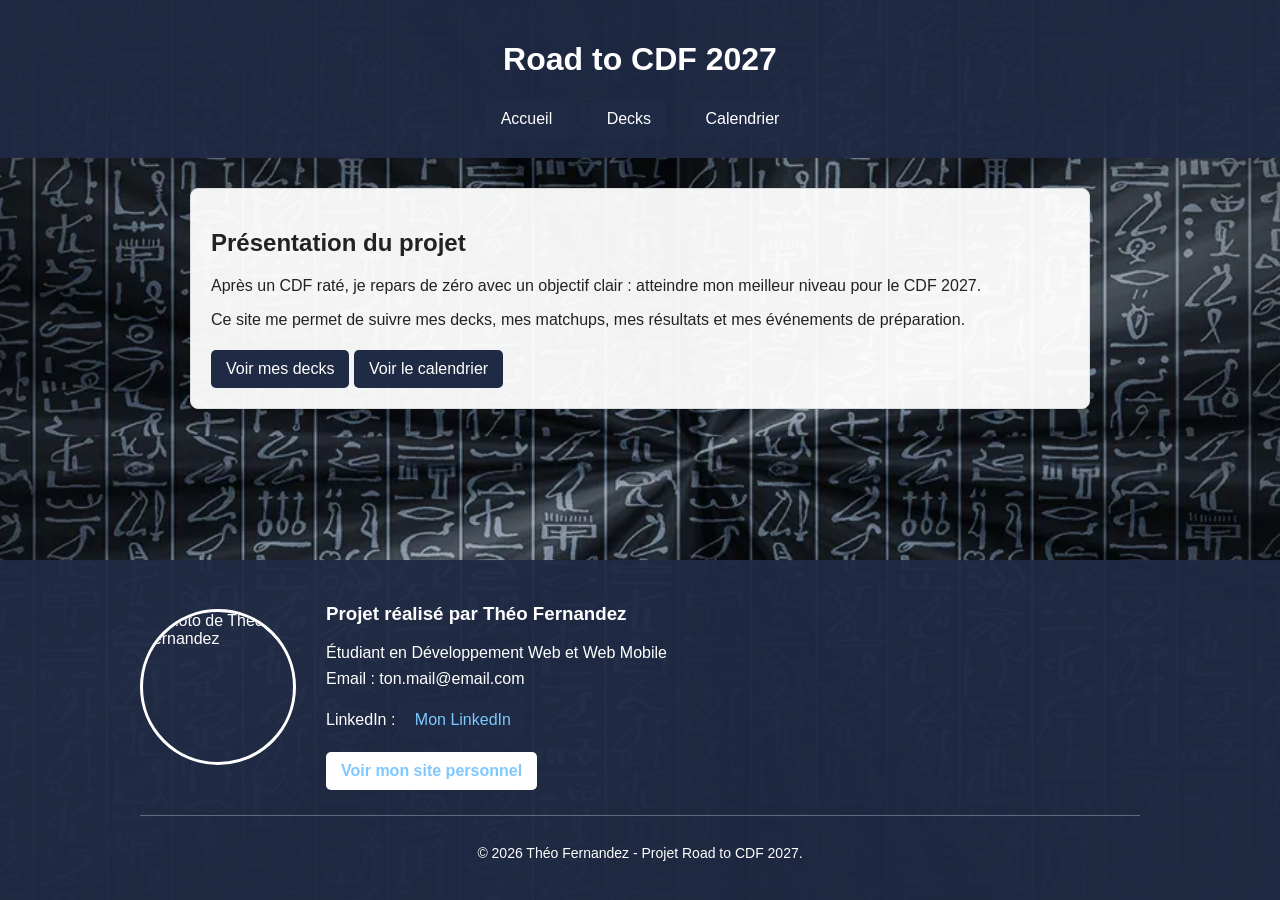
==== index.html @ 3c42f7db "Version finale des pages principales" ====
<!DOCTYPE html>
<html lang="fr">
<head>
  <meta charset="UTF-8">
  <meta name="viewport" content="width=device-width, initial-scale=1.0">
  <title>Road to CDF 2027</title>
  <link rel="stylesheet" href="css/style.css">
</head>
<body>

<header>
  <h1>Road to CDF 2027</h1>
  <nav>
    <a href="index.html">Accueil</a>
    <a href="roadmap.html">Decks</a>
    <a href="events.html">Calendrier</a>
  </nav>
</header>

<main>
  <section>
    <h2>Présentation du projet</h2>
    <p>
      Après un CDF raté, je repars de zéro avec un objectif clair :
      atteindre mon meilleur niveau pour le CDF 2027.
    </p>
    <p>
      Ce site me permet de suivre mes decks, mes matchups, mes résultats
      et mes événements de préparation.
    </p>

    <a href="roadmap.html">Voir mes decks</a>
    <a href="events.html">Voir le calendrier</a>
  </section>
</main>

<footer>
  <div class="footer-content">
    <img src="img/photo-profil.jpg" alt="Photo de Théo Fernandez" class="profile-picture">

    <div class="footer-info">
      <h3>Projet réalisé par Théo Fernandez</h3>
      <p>Étudiant en Développement Web et Web Mobile</p>
      <p>Email : ton.mail@email.com</p>
      <p>LinkedIn : <a href="#" target="_blank">Mon LinkedIn</a></p>
      <a href="#" target="_blank" class="portfolio-button">Voir mon site personnel</a>
    </div>
  </div>

  <div class="footer-bottom">
    <p>© 2026 Théo Fernandez - Projet Road to CDF 2027.</p>
  </div>
</footer>

</body>
</html>
---- css/style.css ----
html,
body {
  height: 100%;
}

body {
  margin: 0;
  font-family: Arial, sans-serif;
  background-image: url("../img/WCQ-hero-banner.webp");
  background-size: cover;
  background-position: center;
  background-attachment: fixed;
  color: #222;
  display: flex;
  flex-direction: column;
  min-height: 100vh;
}

header {
  background-color: rgba(31, 42, 68, 0.95);
  color: white;
  padding: 20px;
  text-align: center;
}

nav a {
  color: white;
  margin: 0 10px;
  text-decoration: none;
}

nav a:hover {
  text-decoration: underline;
}

main {
  max-width: 900px;
  width: 100%;
  margin: auto;
  padding: 30px 20px;
  flex: 1;
}

section {
  background-color: rgba(255, 255, 255, 0.95);
  padding: 20px;
  margin-bottom: 20px;
  border-radius: 8px;
  border: 1px solid #ddd;
}

a,
button {
  background-color: #1f2a44;
  color: white;
  border: none;
  padding: 10px 15px;
  text-decoration: none;
  border-radius: 5px;
  cursor: pointer;
  display: inline-block;
  margin-top: 5px;
}

button:hover,
a:hover {
  background-color: #33466f;
}

form {
  display: flex;
  flex-direction: column;
  gap: 10px;
  margin-bottom: 20px;
}

input,
select,
textarea {
  padding: 10px;
  border: 1px solid #ccc;
  border-radius: 5px;
}

textarea {
  min-height: 80px;
}

progress {
  width: 100%;
  height: 20px;
}

.card,
.deck-card,
.event-card {
  background-color: #f9f9f9;
  border-left: 5px solid #1f2a44;
  padding: 15px;
  margin-top: 15px;
  border-radius: 5px;
}

.green {
  background-color: #d4edda;
  color: #155724;
  padding: 10px;
  border-radius: 5px;
}

.red {
  background-color: #f8d7da;
  color: #721c24;
  padding: 10px;
  border-radius: 5px;
}

footer {
  background-color: rgba(31, 42, 68, 0.95);
  color: white;
  padding: 25px;
  margin-top: auto;
}

.footer-content {
  max-width: 1000px;
  margin: auto;
  display: flex;
  align-items: center;
  gap: 30px;
}

.profile-picture {
  width: 150px;
  height: 150px;
  border-radius: 50%;
  object-fit: cover;
  flex-shrink: 0;
  border: 3px solid white;
}

.footer-info {
  flex: 1;
}

.footer-info p {
  margin: 8px 0;
}

.footer-info a {
  color: #7ec8ff;
}

.portfolio-button {
  background-color: white;
  color: #1f2a44;
  font-weight: bold;
}

.footer-bottom {
  max-width: 1000px;
  margin: 25px auto 0;
  padding-top: 15px;
  border-top: 1px solid rgba(255, 255, 255, 0.3);
  text-align: center;
  font-size: 14px;
}

@media screen and (max-width: 600px) {
  nav a {
    display: block;
    margin: 10px 0;
  }

  .footer-content {
    flex-direction: column;
    text-align: center;
  }

  .profile-picture {
    width: 120px;
    height: 120px;
  }
}
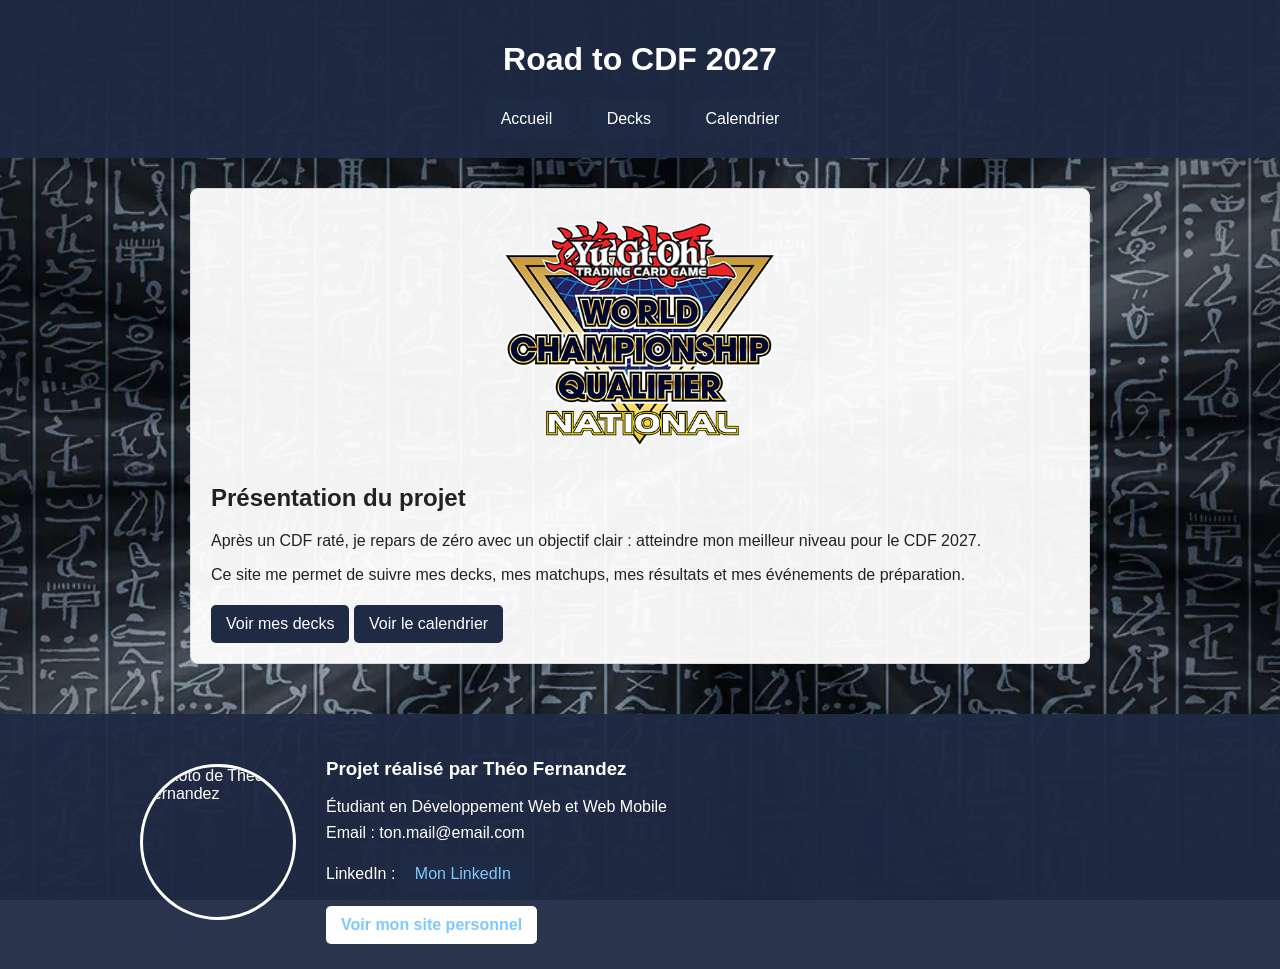
==== commit 719bc130: "Ajout du logo WCQ sur la page accueil" ====
--- a/index.html
+++ b/index.html
@@ -19,19 +19,27 @@
 
 <main>
   <section>
-    <h2>Présentation du projet</h2>
-    <p>
-      Après un CDF raté, je repars de zéro avec un objectif clair :
-      atteindre mon meilleur niveau pour le CDF 2027.
-    </p>
-    <p>
-      Ce site me permet de suivre mes decks, mes matchups, mes résultats
-      et mes événements de préparation.
-    </p>
+  <img
+    src="img/WCQ-Nationals_430x360.png"
+    alt="Logo World Championship Qualifier National Yu-Gi-Oh!"
+    class="index-logo"
+  >
 
-    <a href="roadmap.html">Voir mes decks</a>
-    <a href="events.html">Voir le calendrier</a>
-  </section>
+  <h2>Présentation du projet</h2>
+
+  <p>
+    Après un CDF raté, je repars de zéro avec un objectif clair :
+    atteindre mon meilleur niveau pour le CDF 2027.
+  </p>
+
+  <p>
+    Ce site me permet de suivre mes decks, mes matchups, mes résultats
+    et mes événements de préparation.
+  </p>
+
+  <a href="roadmap.html">Voir mes decks</a>
+  <a href="events.html">Voir le calendrier</a>
+</section>
 </main>
 
 <footer>
@@ -46,10 +54,6 @@
       <a href="#" target="_blank" class="portfolio-button">Voir mon site personnel</a>
     </div>
   </div>
-
-  <div class="footer-bottom">
-    <p>© 2026 Théo Fernandez - Projet Road to CDF 2027.</p>
-  </div>
 </footer>
 
 </body>
--- a/css/style.css
+++ b/css/style.css
@@ -2,7 +2,12 @@
 body {
   height: 100%;
 }
-
+.index-logo {
+  display: block;
+  max-width: 300px;
+  width: 100%;
+  margin: 0 auto 25px;
+}
 body {
   margin: 0;
   font-family: Arial, sans-serif;
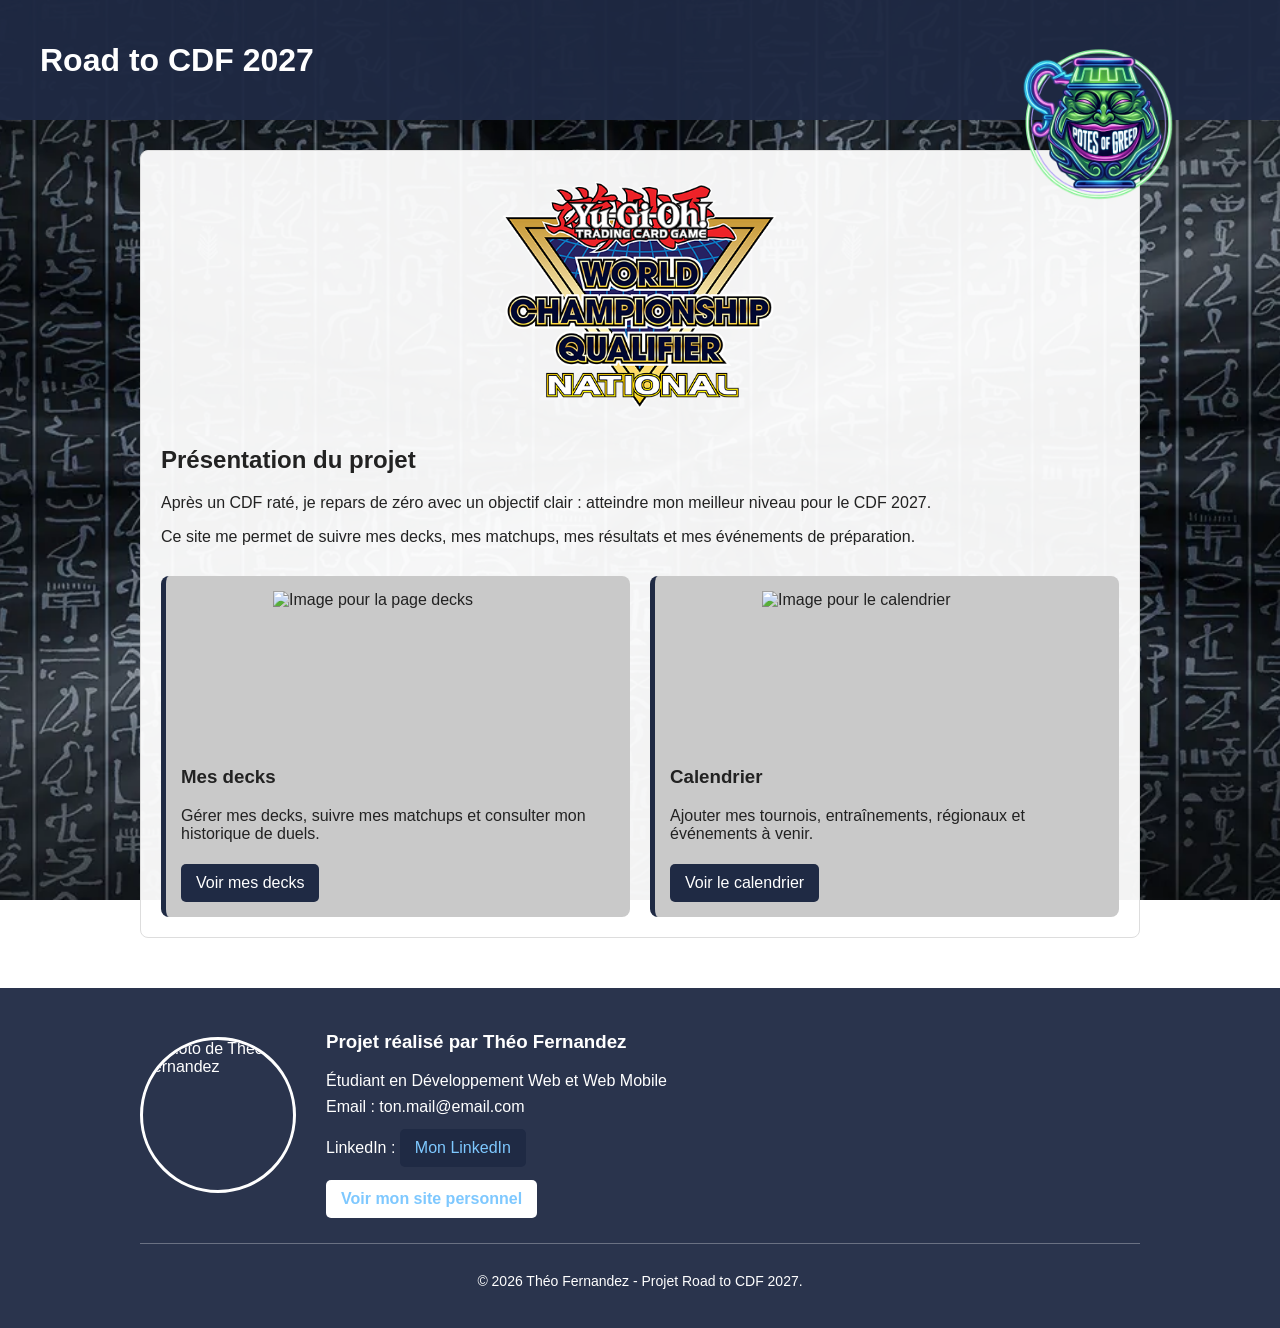
==== commit d3655c8f: "Mise a jour interface accueil et responsive" ====
--- a/index.html
+++ b/index.html
@@ -8,51 +8,85 @@
 </head>
 <body>
 
-<header>
+<header class="site-header">
   <h1>Road to CDF 2027</h1>
-  <nav>
-    <a href="index.html">Accueil</a>
-    <a href="roadmap.html">Decks</a>
-    <a href="events.html">Calendrier</a>
-  </nav>
+
+  <img
+    src="img/team-logo.png"
+    alt="Logo Potes of Greed"
+    class="team-logo"
+  >
 </header>
 
 <main>
   <section>
-  <img
-    src="img/WCQ-Nationals_430x360.png"
-    alt="Logo World Championship Qualifier National Yu-Gi-Oh!"
-    class="index-logo"
-  >
+    <img
+      src="img/WCQ-Nationals_430x360.png"
+      alt="Logo World Championship Qualifier National Yu-Gi-Oh!"
+      class="index-logo"
+    >
 
-  <h2>Présentation du projet</h2>
+    <h2>Présentation du projet</h2>
 
-  <p>
-    Après un CDF raté, je repars de zéro avec un objectif clair :
-    atteindre mon meilleur niveau pour le CDF 2027.
-  </p>
+    <p>
+      Après un CDF raté, je repars de zéro avec un objectif clair :
+      atteindre mon meilleur niveau pour le CDF 2027.
+    </p>
 
-  <p>
-    Ce site me permet de suivre mes decks, mes matchups, mes résultats
-    et mes événements de préparation.
-  </p>
+    <p>
+      Ce site me permet de suivre mes decks, mes matchups, mes résultats
+      et mes événements de préparation.
+    </p>
 
-  <a href="roadmap.html">Voir mes decks</a>
-  <a href="events.html">Voir le calendrier</a>
-</section>
+    <div class="home-cards">
+      <article class="home-card">
+        <img src="img/deck-image.png" alt="Image pour la page decks">
+
+        <div class="home-card-content">
+          <h3>Mes decks</h3>
+          <p>
+            Gérer mes decks, suivre mes matchups et consulter mon historique de duels.
+          </p>
+          <a href="roadmap.html">Voir mes decks</a>
+        </div>
+      </article>
+
+      <article class="home-card">
+        <img src="img/calendar-image.png" alt="Image pour le calendrier">
+
+        <div class="home-card-content">
+          <h3>Calendrier</h3>
+          <p>
+            Ajouter mes tournois, entraînements, régionaux et événements à venir.
+          </p>
+          <a href="events.html">Voir le calendrier</a>
+        </div>
+      </article>
+    </div>
+  </section>
 </main>
 
 <footer>
   <div class="footer-content">
-    <img src="img/photo-profil.jpg" alt="Photo de Théo Fernandez" class="profile-picture">
+    <img
+      src="img/photo-profil.jpg"
+      alt="Photo de Théo Fernandez"
+      class="profile-picture"
+    >
 
     <div class="footer-info">
       <h3>Projet réalisé par Théo Fernandez</h3>
       <p>Étudiant en Développement Web et Web Mobile</p>
       <p>Email : ton.mail@email.com</p>
       <p>LinkedIn : <a href="#" target="_blank">Mon LinkedIn</a></p>
-      <a href="#" target="_blank" class="portfolio-button">Voir mon site personnel</a>
+      <a href="#" target="_blank" class="portfolio-button">
+        Voir mon site personnel
+      </a>
     </div>
+  </div>
+
+  <div class="footer-bottom">
+    <p>© 2026 Théo Fernandez - Projet Road to CDF 2027.</p>
   </div>
 </footer>
 
--- a/css/style.css
+++ b/css/style.css
@@ -2,12 +2,7 @@
 body {
   height: 100%;
 }
-.index-logo {
-  display: block;
-  max-width: 300px;
-  width: 100%;
-  margin: 0 auto 25px;
-}
+
 body {
   margin: 0;
   font-family: Arial, sans-serif;
@@ -21,16 +16,27 @@
   min-height: 100vh;
 }
 
-header {
+.site-header {
+  position: relative;
   background-color: rgba(31, 42, 68, 0.95);
   color: white;
-  padding: 20px;
-  text-align: center;
+  padding: 20px 40px;
+  min-height: 80px;
+
+  display: flex;
+  align-items: center;
+  justify-content: center;
+}
+
+.site-header h1 {
+  position: absolute;
+  left: 40px;
+  margin: 0;
 }
 
 nav a {
   color: white;
-  margin: 0 10px;
+  margin-left: 15px;
   text-decoration: none;
 }
 
@@ -38,8 +44,27 @@
   text-decoration: underline;
 }
 
+nav {
+  display: flex;
+  justify-content: center;
+  gap: 20px;
+}
+
+.team-logo {
+  position: absolute;
+  right: 70px;
+  top: 15px;
+
+  width: 220px;
+  height: 220px;
+  object-fit: contain;
+
+  z-index: 20;
+  pointer-events: none;
+}
+
 main {
-  max-width: 900px;
+  max-width: 1000px;
   width: 100%;
   margin: auto;
   padding: 30px 20px;
@@ -54,6 +79,13 @@
   border: 1px solid #ddd;
 }
 
+.index-logo {
+  display: block;
+  max-width: 300px;
+  width: 100%;
+  margin: 0 auto 25px;
+}
+
 a,
 button {
   background-color: #1f2a44;
@@ -70,6 +102,33 @@
 button:hover,
 a:hover {
   background-color: #33466f;
+}
+
+.home-cards {
+  display: flex;
+  gap: 20px;
+  margin-top: 30px;
+}
+
+.home-card {
+  flex: 1;
+  background-color: #c9c9c9;
+  border-left: 5px solid #1f2a44;
+  border-radius: 8px;
+  padding: 15px;
+}
+
+.home-card img {
+  display: block;
+  width: 250px;
+  max-width: 160%;
+  height: 160px;
+  object-fit: contain;
+  margin: 0 auto 15px auto;
+}
+
+.home-card-content h3 {
+  margin-top: 0;
 }
 
 form {
@@ -171,19 +230,28 @@
   font-size: 14px;
 }
 
-@media screen and (max-width: 600px) {
-  nav a {
-    display: block;
-    margin: 10px 0;
-  }
-
-  .footer-content {
+@media screen and (max-width: 700px) {
+  .site-header {
     flex-direction: column;
+    padding: 20px;
+    min-height: auto;
+  }
+
+  .site-header h1 {
+    position: static;
     text-align: center;
   }
 
-  .profile-picture {
-    width: 120px;
-    height: 120px;
+  nav {
+    margin-top: 10px;
+    flex-direction: column;
+    gap: 10px;
+  }
+
+ .team-logo {
+    position: static;
+    width: 100px;
+    height: 100px;
+    margin-top: 10px;
   }
 }
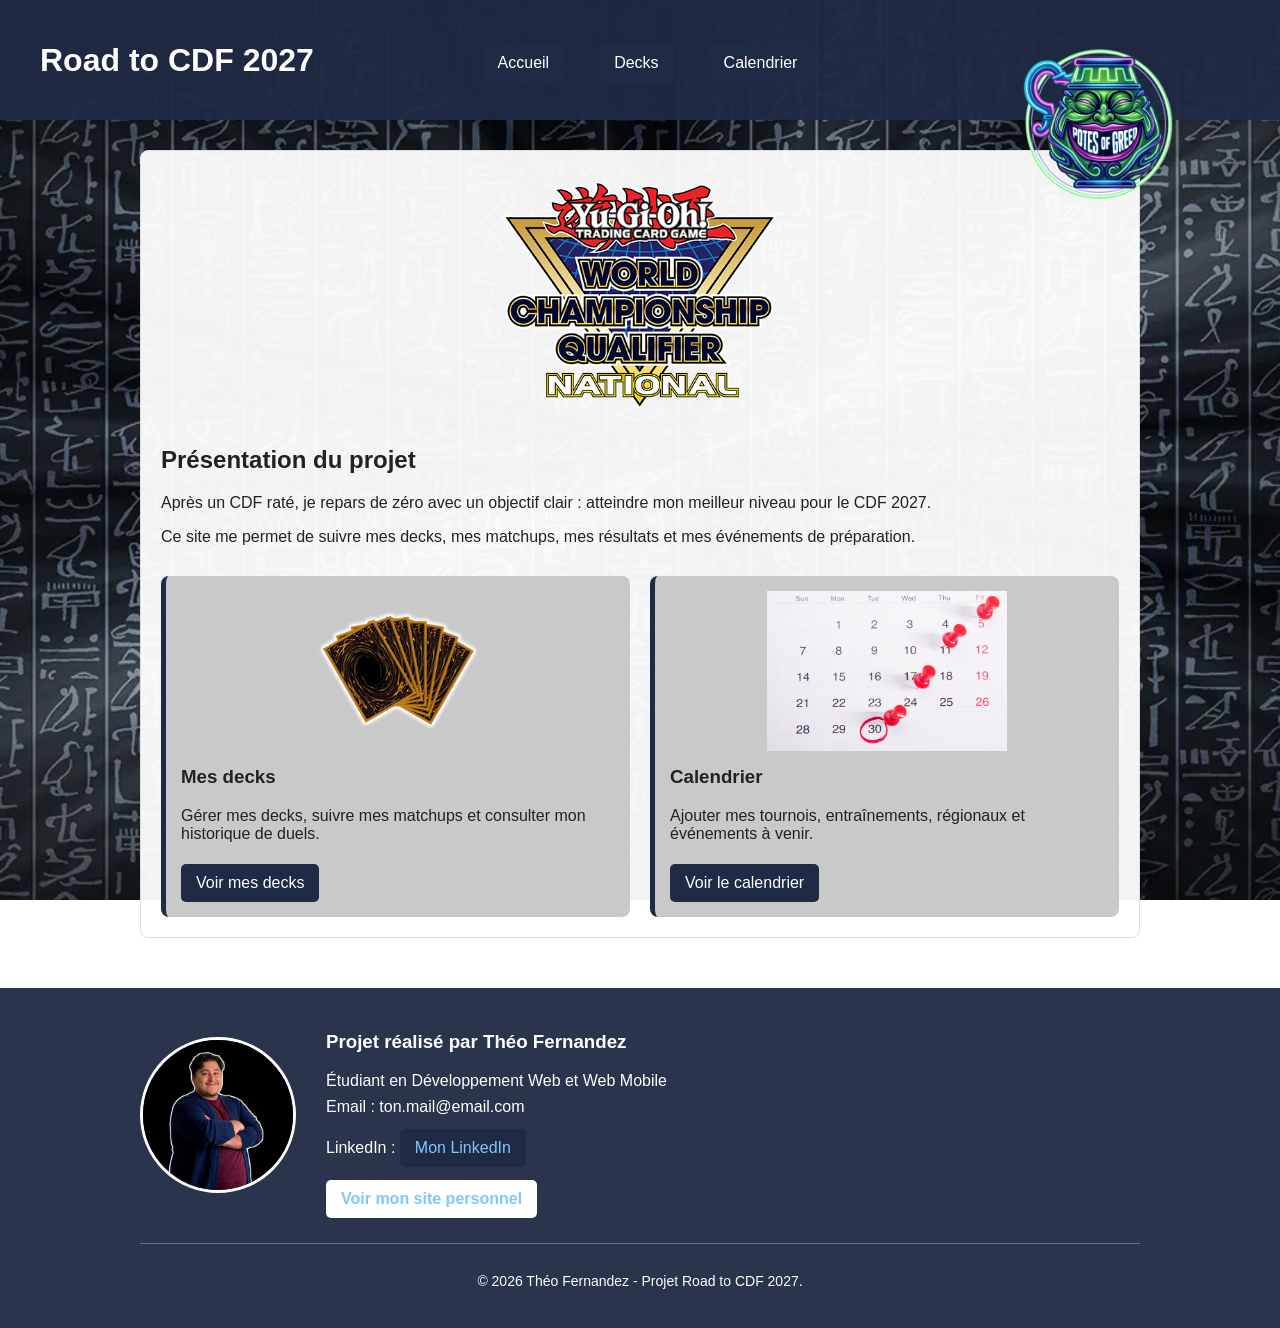
==== commit 5a93fc7b: "Fix: corrige les chemins d'images de l'index et nettoie les conflits" ====
--- a/index.html
+++ b/index.html
@@ -10,6 +10,12 @@
 
 <header class="site-header">
   <h1>Road to CDF 2027</h1>
+
+  <nav>
+    <a href="index.html">Accueil</a>
+    <a href="roadmap.html">Decks</a>
+    <a href="events.html">Calendrier</a>
+  </nav>
 
   <img
     src="img/team-logo.png"
@@ -40,7 +46,7 @@
 
     <div class="home-cards">
       <article class="home-card">
-        <img src="img/deck-image.png" alt="Image pour la page decks">
+        <img src="img/deck.png" alt="Image pour la page decks">
 
         <div class="home-card-content">
           <h3>Mes decks</h3>
@@ -52,7 +58,7 @@
       </article>
 
       <article class="home-card">
-        <img src="img/calendar-image.png" alt="Image pour le calendrier">
+        <img src="img/calendrier.avif" alt="Image pour le calendrier">
 
         <div class="home-card-content">
           <h3>Calendrier</h3>
@@ -69,7 +75,7 @@
 <footer>
   <div class="footer-content">
     <img
-      src="img/photo-profil.jpg"
+      src="img/theo.png"
       alt="Photo de Théo Fernandez"
       class="profile-picture"
     >
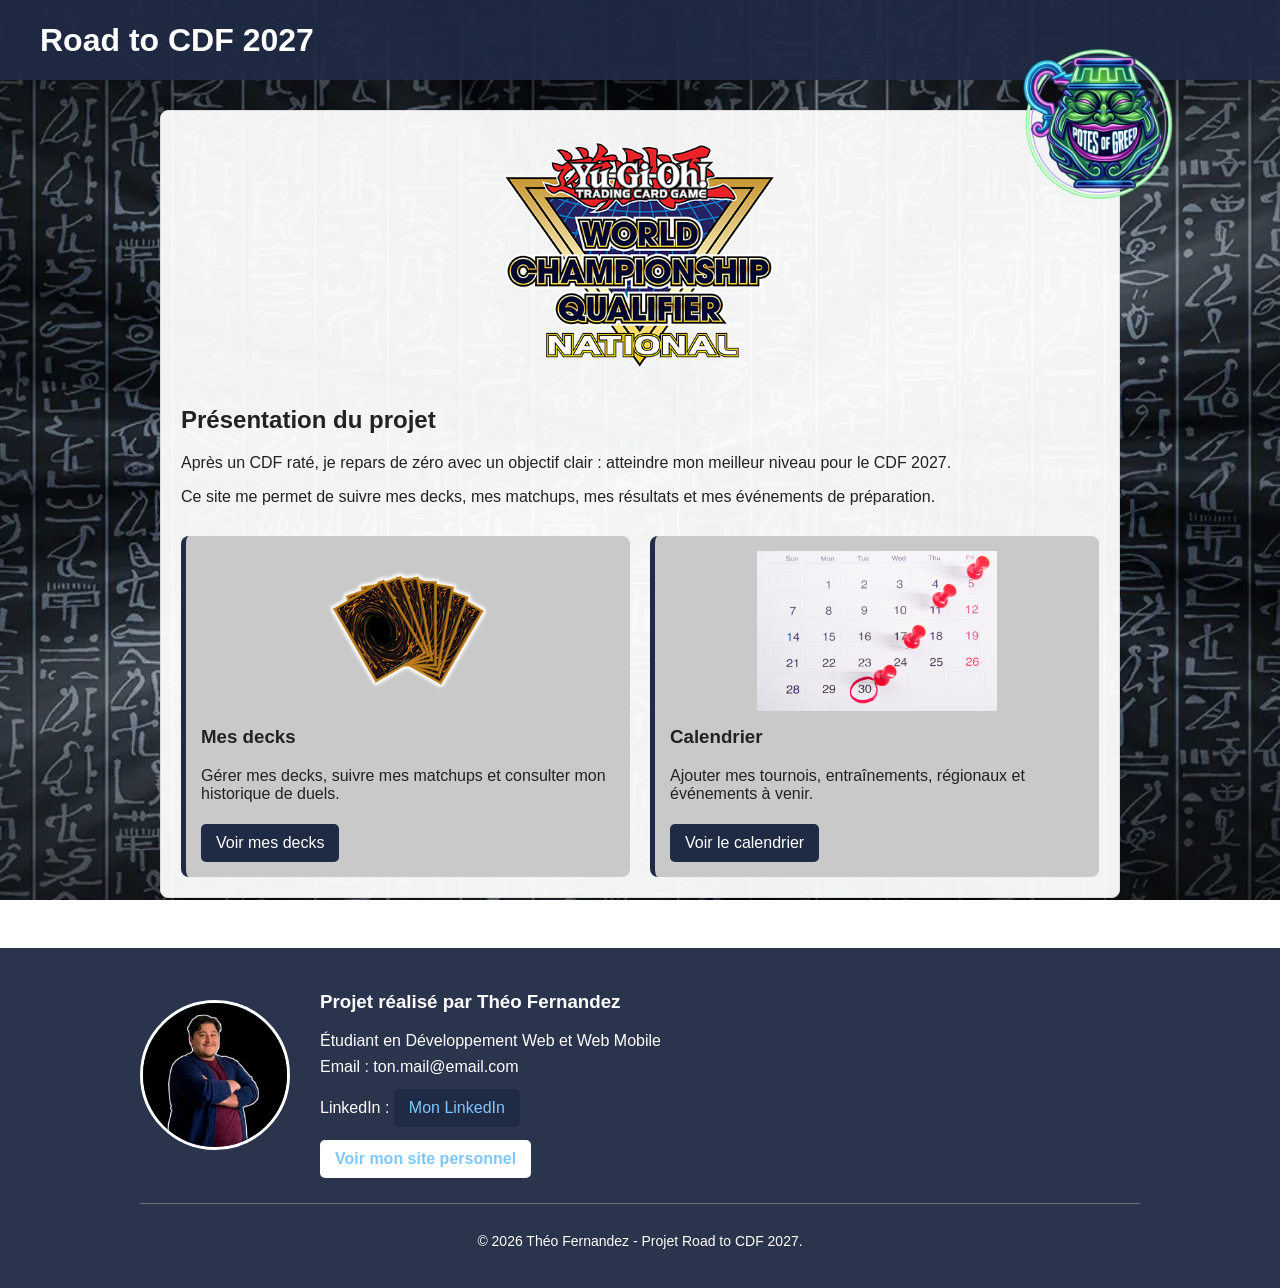
==== commit fcdff454: "Retire la nav de l'index (navigation via les blocs)" ====
--- a/index.html
+++ b/index.html
@@ -10,12 +10,6 @@
 
 <header class="site-header">
   <h1>Road to CDF 2027</h1>
-
-  <nav>
-    <a href="index.html">Accueil</a>
-    <a href="roadmap.html">Decks</a>
-    <a href="events.html">Calendrier</a>
-  </nav>
 
   <img
     src="img/team-logo.png"
--- a/css/style.css
+++ b/css/style.css
@@ -1,3 +1,9 @@
+*,
+*::before,
+*::after {
+  box-sizing: border-box;
+}
+
 html,
 body {
   height: 100%;
@@ -120,8 +126,8 @@
 
 .home-card img {
   display: block;
-  width: 250px;
-  max-width: 160%;
+  width: 100%;
+  max-width: 250px;
   height: 160px;
   object-fit: contain;
   margin: 0 auto 15px auto;
@@ -231,6 +237,12 @@
 }
 
 @media screen and (max-width: 700px) {
+  /* Sur mobile (surtout iOS Safari), background-attachment: fixed
+     provoque des bugs d'affichage : on repasse en scroll. */
+  body {
+    background-attachment: scroll;
+  }
+
   .site-header {
     flex-direction: column;
     padding: 20px;
@@ -254,4 +266,20 @@
     height: 100px;
     margin-top: 10px;
   }
+
+  /* Les cartes de l'index passent en colonne et se centrent */
+  .home-cards {
+    flex-direction: column;
+  }
+
+  .home-card {
+    text-align: center;
+  }
+
+  /* Le footer passe en colonne et se centre */
+  .footer-content {
+    flex-direction: column;
+    text-align: center;
+    gap: 15px;
+  }
 }
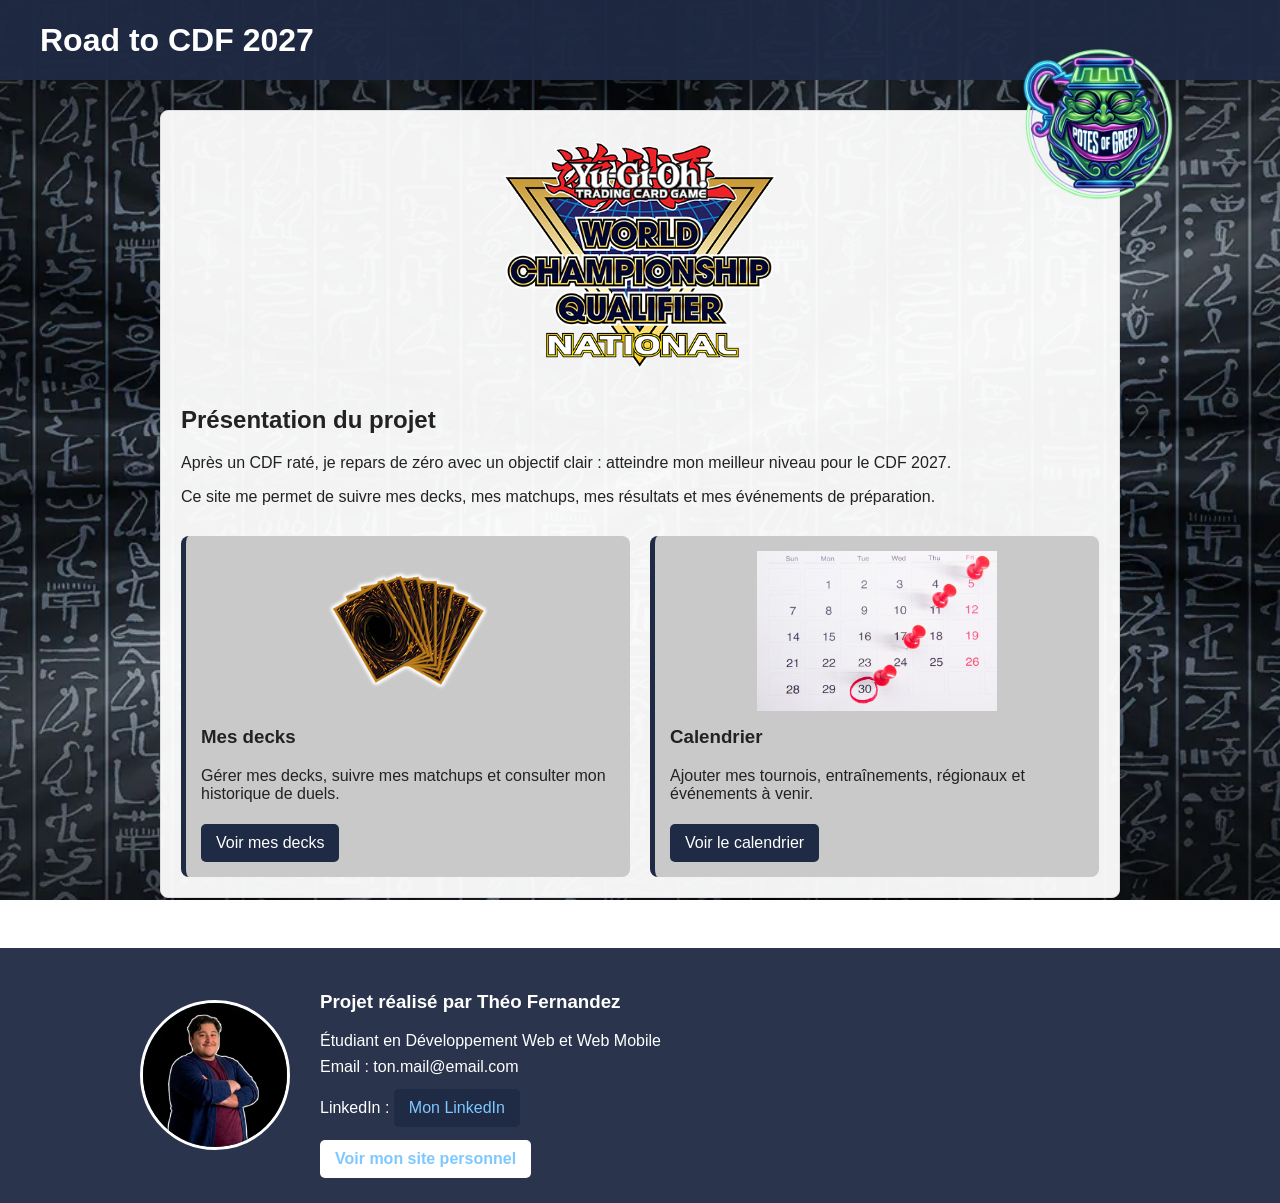
==== commit 2866e07d: "Retire la ligne de copyright du footer" ====
--- a/index.html
+++ b/index.html
@@ -85,9 +85,6 @@
     </div>
   </div>
 
-  <div class="footer-bottom">
-    <p>© 2026 Théo Fernandez - Projet Road to CDF 2027.</p>
-  </div>
 </footer>
 
 </body>
--- a/css/style.css
+++ b/css/style.css
@@ -227,15 +227,6 @@
   font-weight: bold;
 }
 
-.footer-bottom {
-  max-width: 1000px;
-  margin: 25px auto 0;
-  padding-top: 15px;
-  border-top: 1px solid rgba(255, 255, 255, 0.3);
-  text-align: center;
-  font-size: 14px;
-}
-
 @media screen and (max-width: 700px) {
   /* Sur mobile (surtout iOS Safari), background-attachment: fixed
      provoque des bugs d'affichage : on repasse en scroll. */
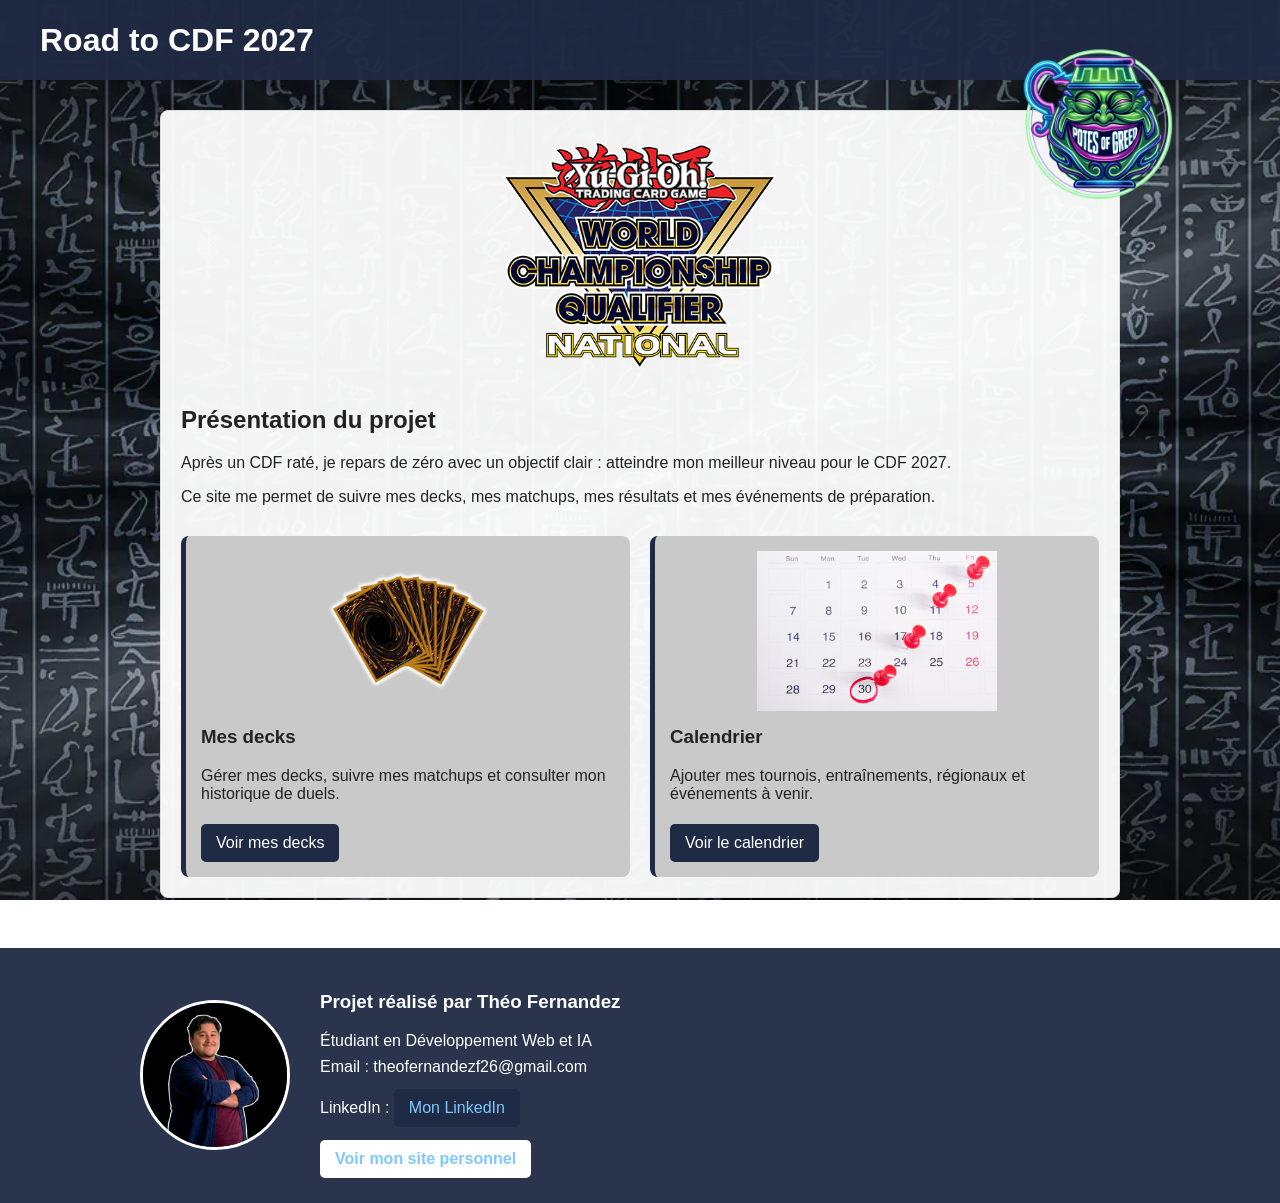
==== commit 439c55d1: "Mise a jour des liens du footer (LinkedIn et portfolio)" ====
--- a/index.html
+++ b/index.html
@@ -76,10 +76,10 @@
 
     <div class="footer-info">
       <h3>Projet réalisé par Théo Fernandez</h3>
-      <p>Étudiant en Développement Web et Web Mobile</p>
-      <p>Email : ton.mail@email.com</p>
-      <p>LinkedIn : <a href="#" target="_blank">Mon LinkedIn</a></p>
-      <a href="#" target="_blank" class="portfolio-button">
+      <p>Étudiant en Développement Web et IA</p>
+      <p>Email : theofernandezf26@gmail.com</p>
+      <p>LinkedIn : <a href="https://www.linkedin.com/in/theofnz26" target="_blank">Mon LinkedIn</a></p>
+      <a href="https://theofnz26.github.io/mon-site-vitrine/" target="_blank" class="portfolio-button">
         Voir mon site personnel
       </a>
     </div>
